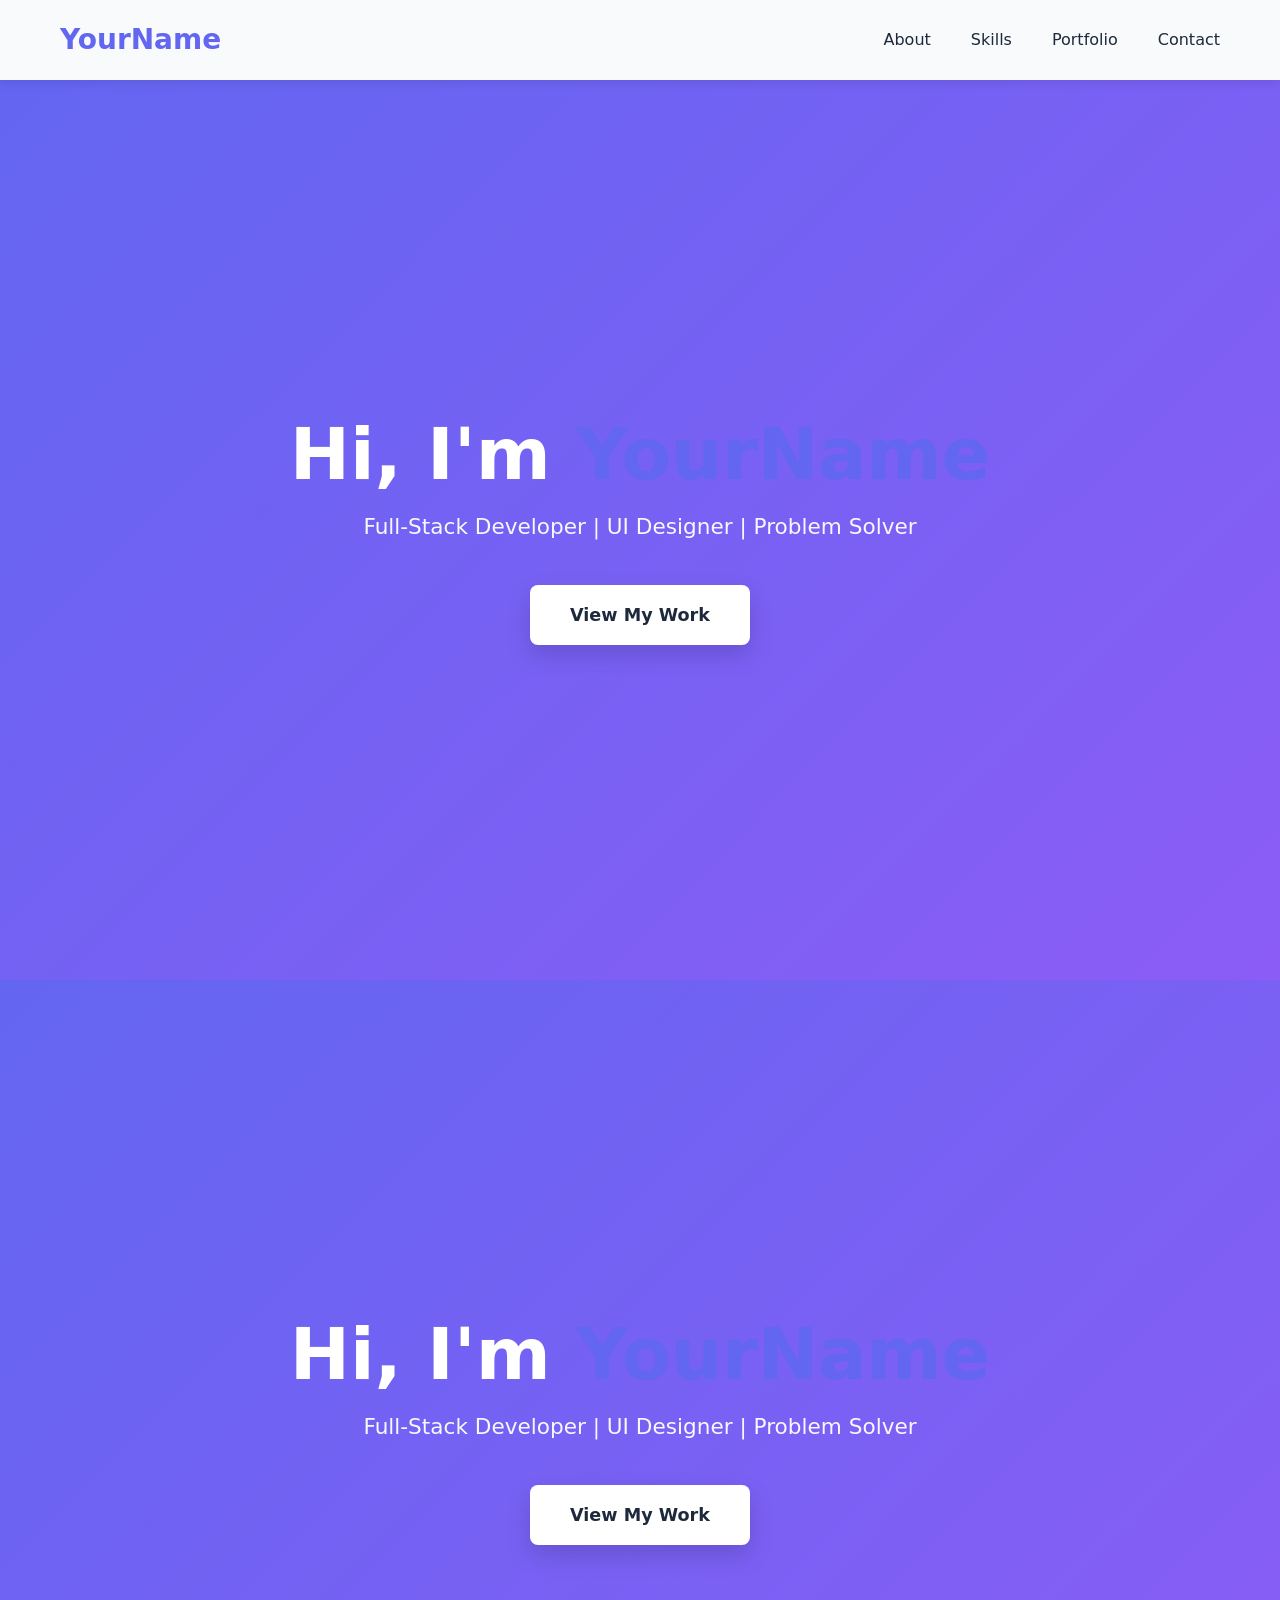
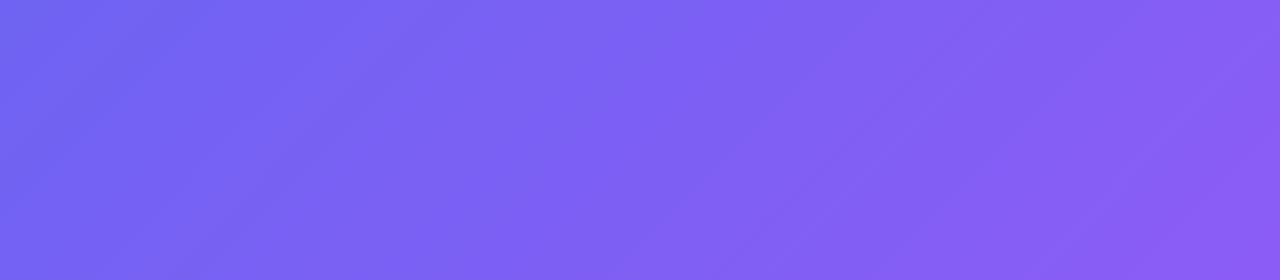
==== projects/portfolio_site/index.html @ c7422e3d "[SETUP] Initialize project structure" ====
<!DOCTYPE html>
<html lang="vi">
<head>
    <meta charset="UTF-8">
    <meta name="PHAN VAN MANH" content="width=device-width, initial-scale=1.0">
    <title>PHAN VAN MANH | Portfolio</title>
    
    
    <link rel="stylesheet" href="css/variables.css">
    <link rel="stylesheet" href="css/base.css">
    <link rel="stylesheet" href="css/header.css">
    <link rel="stylesheet" href="css/hero.css">
</head>
<body>
    
    <body>
    <!-- HEADER -->
    <header class="header">
        <div class="container header__inner">
            <div class="logo">YourName</div>
            
            <input type="checkbox" id="nav-toggle" class="nav-toggle">
            <label for="nav-toggle" class="hamburger">
                <span></span>
                <span></span>
                <span></span>
            </label>
            
            <nav class="nav-menu">
                <a href="#about">About</a>
                <a href="#skills">Skills</a>
                <a href="#portfolio">Portfolio</a>
                <a href="#contact">Contact</a>
            </nav>
        </div>
    </header>

    <!-- HERO -->
    <section class="hero">
        <div class="container hero__content">
            <h1>Hi, I'm <span class="highlight">YourName</span></h1>
            <p class="hero__subtitle">Full-Stack Developer | UI Designer | Problem Solver</p>
            <a href="#portfolio" class="cta-button">View My Work</a>
        </div>
    </section>
</body>

    <!-- HERO -->
    <section class="hero">
        <div class="hero__content">
            <h1>Hi, I'm <span class="highlight">YourName</span></h1>
            <p class="hero__subtitle">Full-Stack Developer | UI Designer | Problem Solver</p>
            <a href="#portfolio" class="cta-button">View My Work</a>
        </div>
    </section>

</body>
</html>
---- projects/portfolio_site/css/variables.css ----
:root {
    --color-primary: #6366f1;
    --color-secondary: #8b5cf6;
    --color-dark: #1e293b;
    --color-light: #f8fafc;
    --color-text: #334155;
    
    --radius: 8px;
    --transition: all 0.3s cubic-bezier(0.4, 0, 0.2, 1);
}
---- projects/portfolio_site/css/base.css ----
*,
*::before,
*::after {
    margin: 0;
    padding: 0;
    box-sizing: border-box;
}

body {
    font-family: 'Segoe UI', system-ui, sans-serif;
    line-height: 1.6;
    color: var(--color-text);
}

.container {
    width: 100%;
    max-width: 1200px;
    margin: 0 auto;
    padding: 0 20px;
}

.highlight {
    color: var(--color-primary);
}
---- projects/portfolio_site/css/header.css ----
.header {
    position: sticky;
    top: 0;
    z-index: 1000;
    background: var(--color-light);
    box-shadow: 0 2px 10px rgba(0, 0, 0, 0.1);
}

.header__inner {
    display: flex;
    align-items: center;
    justify-content: space-between;
    height: 80px;
}

.logo {
    font-size: 1.75rem;
    font-weight: 700;
    color: var(--color-primary);
}

.nav-menu {
    display: flex;
    gap: 2.5rem;
}

.nav-menu a {
    text-decoration: none;
    color: var(--color-dark);
    font-weight: 500;
    position: relative;
    transition: var(--transition);
}

.nav-menu a::after {
    content: '';
    position: absolute;
    bottom: -6px;
    left: 0;
    width: 0;
    height: 2px;
    background: var(--color-primary);
    transition: var(--transition);
}

.nav-menu a:hover::after {
    width: 100%;
}

/* Hamburger */
.hamburger {
    display: none;
    flex-direction: column;
    gap: 5px;
    cursor: pointer;
}

.hamburger span {
    width: 28px;
    height: 3px;
    background: var(--color-dark);
    transition: 0.3s;
}

.nav-toggle {
    display: none;
}
/* ==================== MOBILE MENU ==================== */
@media (max-width: 768px) {
    .hamburger {
        display: flex;
    }

    .nav-menu {
        position: fixed;
        top: 80px;
        left: -100%;
        width: 100%;
        height: calc(100vh - 80px);
        background: var(--color-light);
        flex-direction: column;
        align-items: center;
        justify-content: center;
        gap: 3rem;
        font-size: 1.4rem;
        transition: 0.4s ease;
        box-shadow: 0 10px 20px rgba(0,0,0,0.1);
    }

    #nav-toggle:checked ~ .nav-menu {
        left: 0;
    }

    #nav-toggle:checked + .hamburger span:nth-child(1) {
        transform: rotate(45deg) translate(5px, 6px);
    }
    #nav-toggle:checked + .hamburger span:nth-child(2) {
        opacity: 0;
    }
    #nav-toggle:checked + .hamburger span:nth-child(3) {
        transform: rotate(-45deg) translate(6px, -6px);
    }
}
---- projects/portfolio_site/css/hero.css ----
.hero {
    min-height: 100vh;
    background: linear-gradient(135deg, var(--color-primary), var(--color-secondary));
    color: white;
    display: flex;
    align-items: center;
    text-align: center;
}

.hero__content {
    max-width: 800px;
    margin: 0 auto;
}

.hero h1 {
    font-size: clamp(2.8rem, 8vw, 4.5rem);
    line-height: 1.1;
    margin-bottom: 1rem;
}

.hero__subtitle {
    font-size: 1.35rem;
    margin-bottom: 2.5rem;
    opacity: 0.95;
}

.cta-button {
    display: inline-block;
    padding: 16px 40px;
    background: white;
    color: var(--color-dark);
    font-size: 1.1rem;
    font-weight: 600;
    border-radius: 8px;
    text-decoration: none;
    box-shadow: 0 10px 25px rgba(0, 0, 0, 0.15);
    transition: all 0.3s ease;
}

.cta-button:hover {
    transform: translateY(-5px) scale(1.05);
    box-shadow: 0 15px 30px rgba(0, 0, 0, 0.2);
}
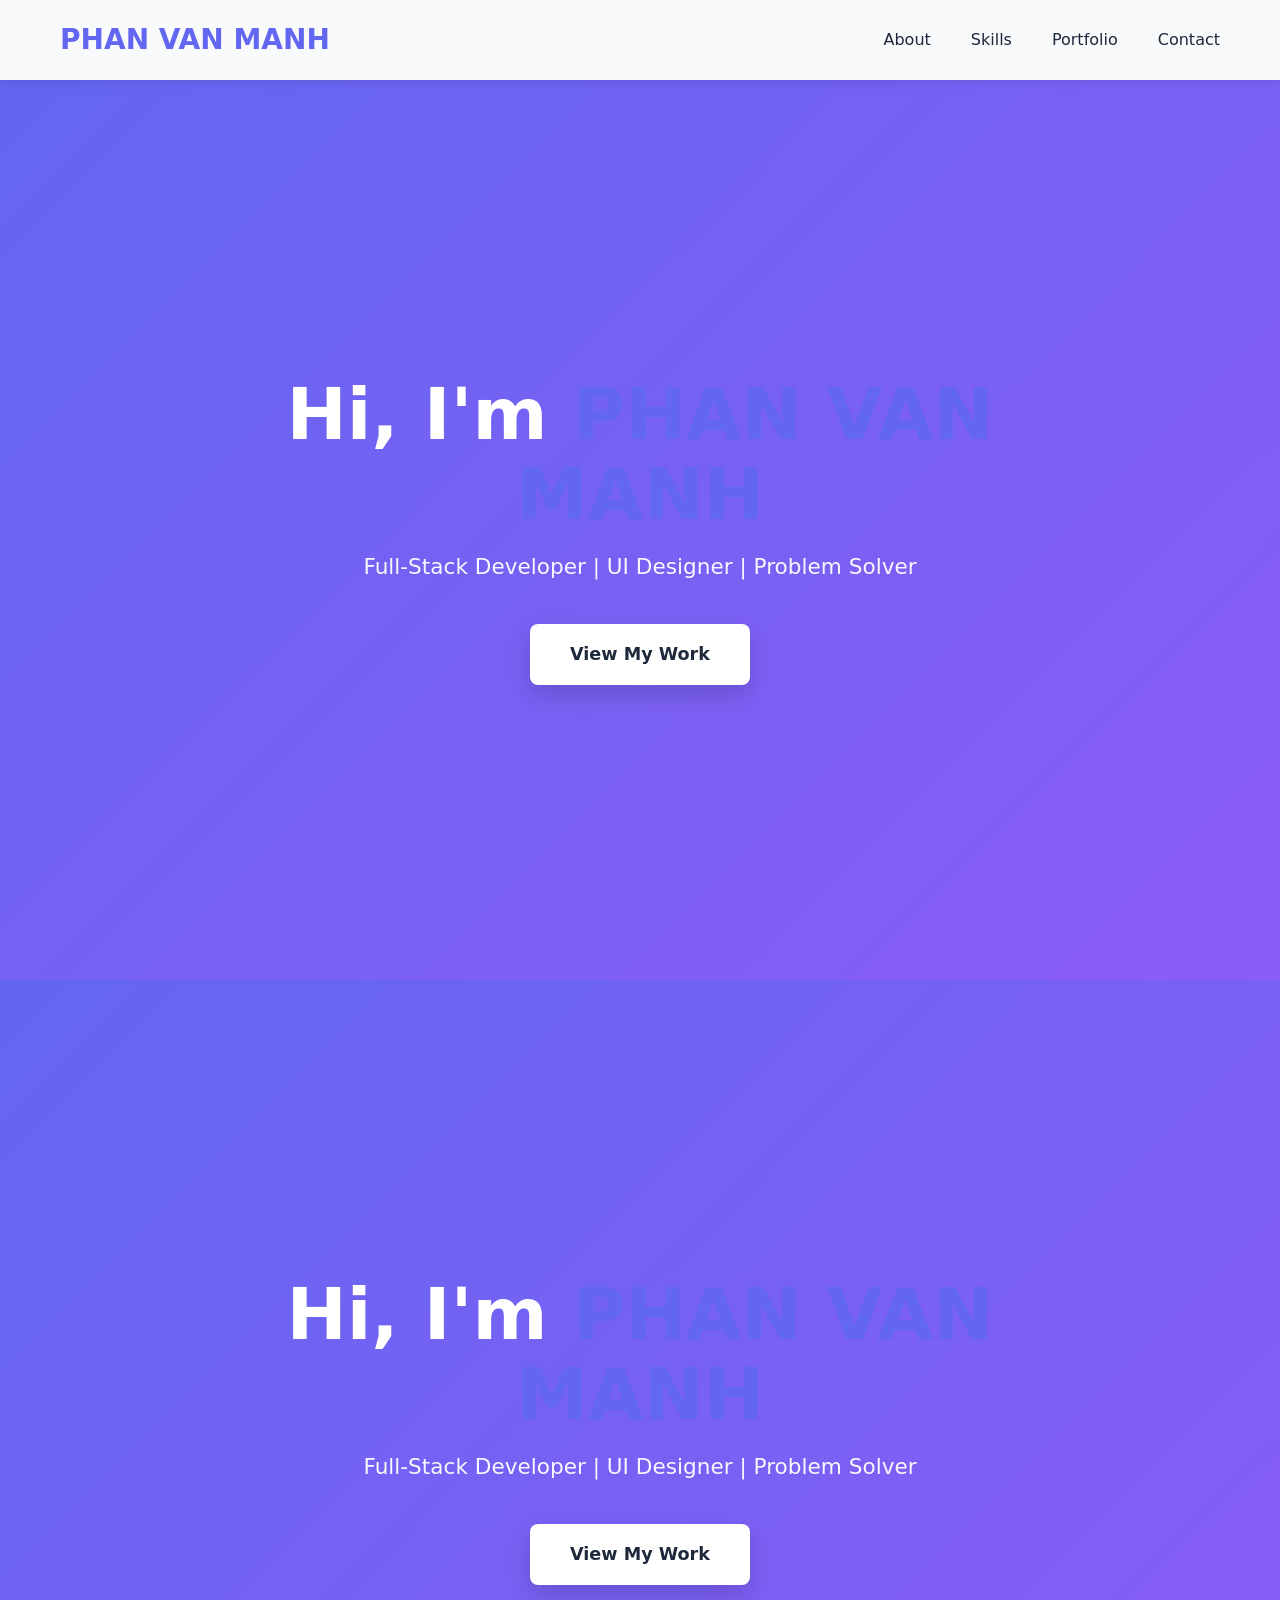
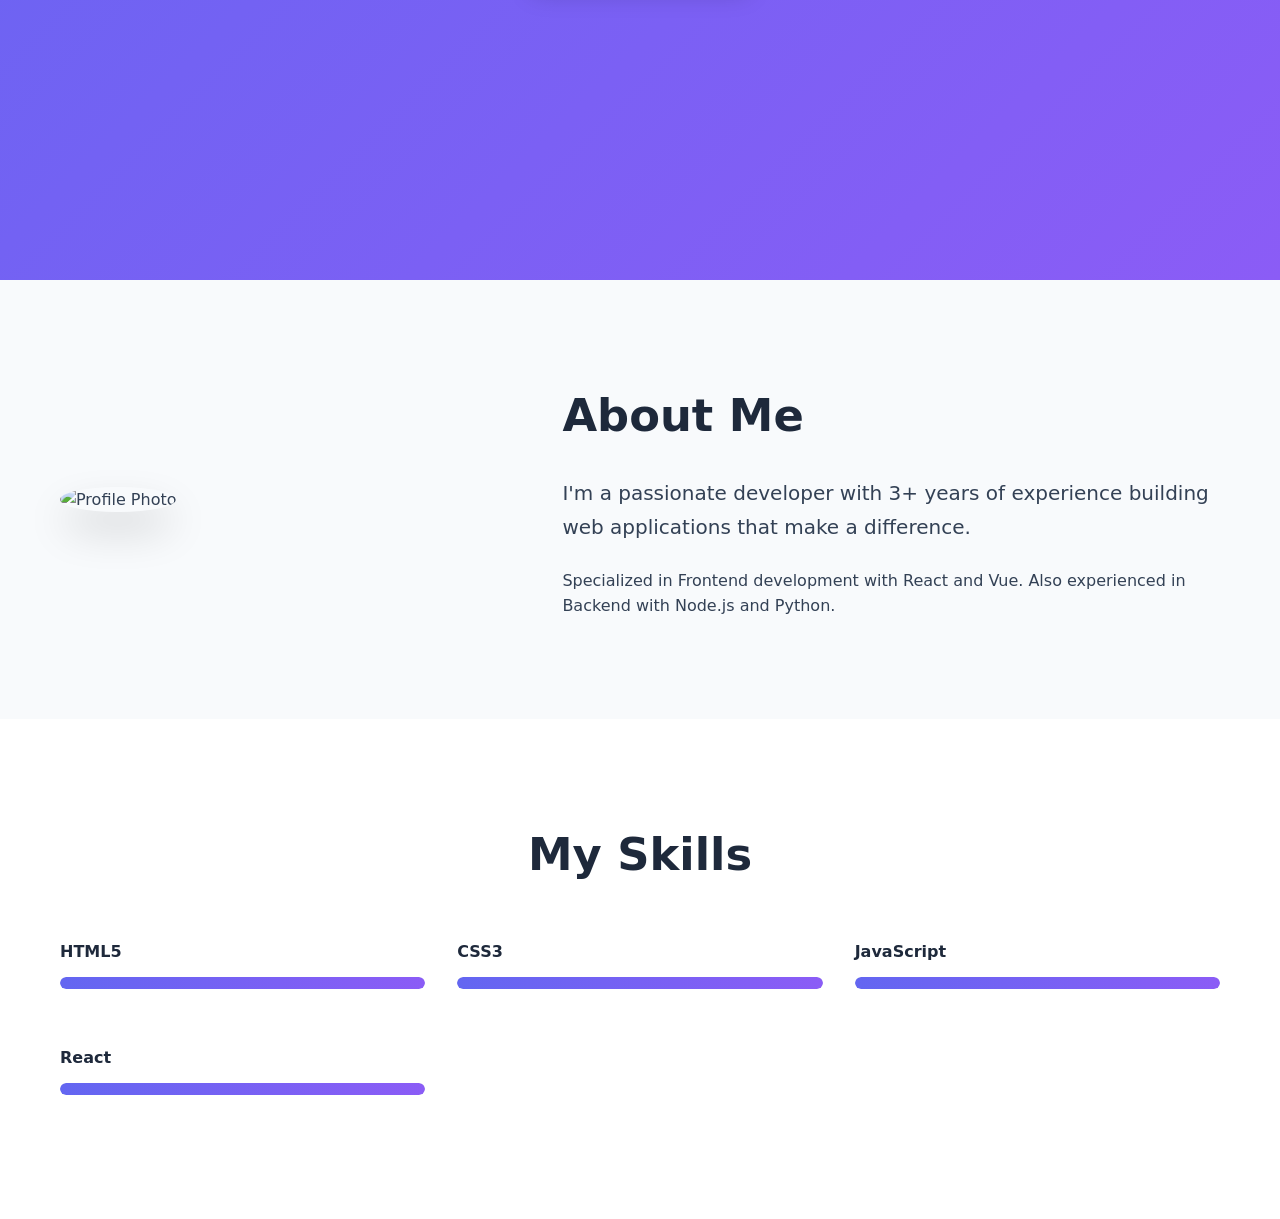
==== commit 81f9cff5: "[STYLE] Create about section layout" ====
--- a/projects/portfolio_site/index.html
+++ b/projects/portfolio_site/index.html
@@ -10,6 +10,8 @@
     <link rel="stylesheet" href="css/base.css">
     <link rel="stylesheet" href="css/header.css">
     <link rel="stylesheet" href="css/hero.css">
+    <link rel="stylesheet" href="css/about.css">
+    <link rel="stylesheet" href="css/skills.css">
 </head>
 <body>
     
@@ -17,7 +19,7 @@
     <!-- HEADER -->
     <header class="header">
         <div class="container header__inner">
-            <div class="logo">YourName</div>
+            <div class="logo">PHAN VAN MANH</div>
             
             <input type="checkbox" id="nav-toggle" class="nav-toggle">
             <label for="nav-toggle" class="hamburger">
@@ -38,7 +40,7 @@
     <!-- HERO -->
     <section class="hero">
         <div class="container hero__content">
-            <h1>Hi, I'm <span class="highlight">YourName</span></h1>
+            <h1>Hi, I'm <span class="highlight">PHAN VAN MANH</span></h1>
             <p class="hero__subtitle">Full-Stack Developer | UI Designer | Problem Solver</p>
             <a href="#portfolio" class="cta-button">View My Work</a>
         </div>
@@ -48,11 +50,50 @@
     <!-- HERO -->
     <section class="hero">
         <div class="hero__content">
-            <h1>Hi, I'm <span class="highlight">YourName</span></h1>
+            <h1>Hi, I'm <span class="highlight">PHAN VAN MANH</span></h1>
             <p class="hero__subtitle">Full-Stack Developer | UI Designer | Problem Solver</p>
             <a href="#portfolio" class="cta-button">View My Work</a>
         </div>
     </section>
+    <!-- ABOUT SECTION -->
+    <section id="about" class="about-section">
+        <div class="container">
+            <div class="about-grid">
+                <div class="about-image">
+                    <img src="https://via.placeholder.com/400x400/6366f1/ffffff?text=Your+Photo" alt="Profile Photo">
+                </div>
+                <div class="about-content">
+                    <h2>About Me</h2>
+                    <p class="lead">I'm a passionate developer with 3+ years of experience building web applications that make a difference.</p>
+                    <p>Specialized in Frontend development with React and Vue. Also experienced in Backend with Node.js and Python.</p>
+                </div>
+            </div>
+        </div>
+    </section>
 
+    <!-- SKILLS SECTION -->
+    <section id="skills" class="skills-section">
+        <div class="container">
+            <h2>My Skills</h2>
+            <div class="skills-grid">
+                <div class="skill-item">
+                    <span class="skill-name">HTML5</span>
+                    <div class="skill-bar"><div class="skill-progress" style="width: 95%"></div></div>
+                </div>
+                <div class="skill-item">
+                    <span class="skill-name">CSS3</span>
+                    <div class="skill-bar"><div class="skill-progress" style="width: 90%"></div></div>
+                </div>
+                <div class="skill-item">
+                    <span class="skill-name">JavaScript</span>
+                    <div class="skill-bar"><div class="skill-progress" style="width: 85%"></div></div>
+                </div>
+                <div class="skill-item">
+                    <span class="skill-name">React</span>
+                    <div class="skill-bar"><div class="skill-progress" style="width: 80%"></div></div>
+                </div>
+            </div>
+        </div>
+    </section>
 </body>
 </html>
--- a/projects/portfolio_site/css/about.css
+++ b/projects/portfolio_site/css/about.css
@@ -0,0 +1,46 @@
+/* ==================== ABOUT SECTION ==================== */
+.about-section {
+    padding: 100px 0;
+    background: var(--color-light);
+}
+
+.about-grid {
+    display: grid;
+    grid-template-columns: 1fr 1.5fr;
+    gap: 4rem;
+    align-items: center;
+}
+
+.about-image img {
+    width: 100%;
+    max-width: 320px;
+    border-radius: 50%;
+    box-shadow: 0 20px 40px rgba(0, 0, 0, 0.15);
+}
+
+.about-content h2 {
+    font-size: 2.8rem;
+    margin-bottom: 1.5rem;
+    color: var(--color-dark);
+}
+
+.lead {
+    font-size: 1.25rem;
+    font-weight: 300;
+    margin-bottom: 1.5rem;
+    line-height: 1.7;
+}
+
+/* ==================== RESPONSIVE ==================== */
+@media (max-width: 768px) {
+    .about-grid {
+        grid-template-columns: 1fr;
+        gap: 2.5rem;
+        text-align: center;
+    }
+    
+    .about-image img {
+        max-width: 220px;
+        margin: 0 auto;
+    }
+}
--- a/projects/portfolio_site/css/skills.css
+++ b/projects/portfolio_site/css/skills.css
@@ -0,0 +1,54 @@
+/* ==================== SKILLS SECTION ==================== */
+.skills-section {
+    padding: 100px 0;
+    background: white;
+}
+
+.skills-section h2 {
+    text-align: center;
+    font-size: 2.8rem;
+    margin-bottom: 3rem;
+    color: var(--color-dark);
+}
+
+.skills-grid {
+    display: grid;
+    grid-template-columns: repeat(auto-fit, minmax(280px, 1fr));
+    gap: 2rem;
+}
+
+.skill-item {
+    margin-bottom: 1.5rem;
+}
+
+.skill-name {
+    display: block;
+    margin-bottom: 0.8rem;
+    font-weight: 600;
+    color: var(--color-dark);
+}
+
+.skill-bar {
+    height: 12px;
+    background: #e2e8f0;
+    border-radius: 50px;
+    overflow: hidden;
+}
+
+.skill-progress {
+    height: 100%;
+    background: linear-gradient(90deg, var(--color-primary), var(--color-secondary));
+    border-radius: 50px;
+    transition: width 1.5s ease-in-out;
+    width: 0; /* Bắt đầu từ 0 để animate */
+}
+
+/* Animation khi load */
+.skill-progress[style*="95%"] { animation: progress 1.5s ease-in-out forwards; }
+.skill-progress[style*="90%"]  { animation: progress 1.5s ease-in-out 0.2s forwards; }
+.skill-progress[style*="85%"]  { animation: progress 1.5s ease-in-out 0.4s forwards; }
+.skill-progress[style*="80%"]  { animation: progress 1.5s ease-in-out 0.6s forwards; }
+
+@keyframes progress {
+    to { width: var(--width, 100%); }
+}
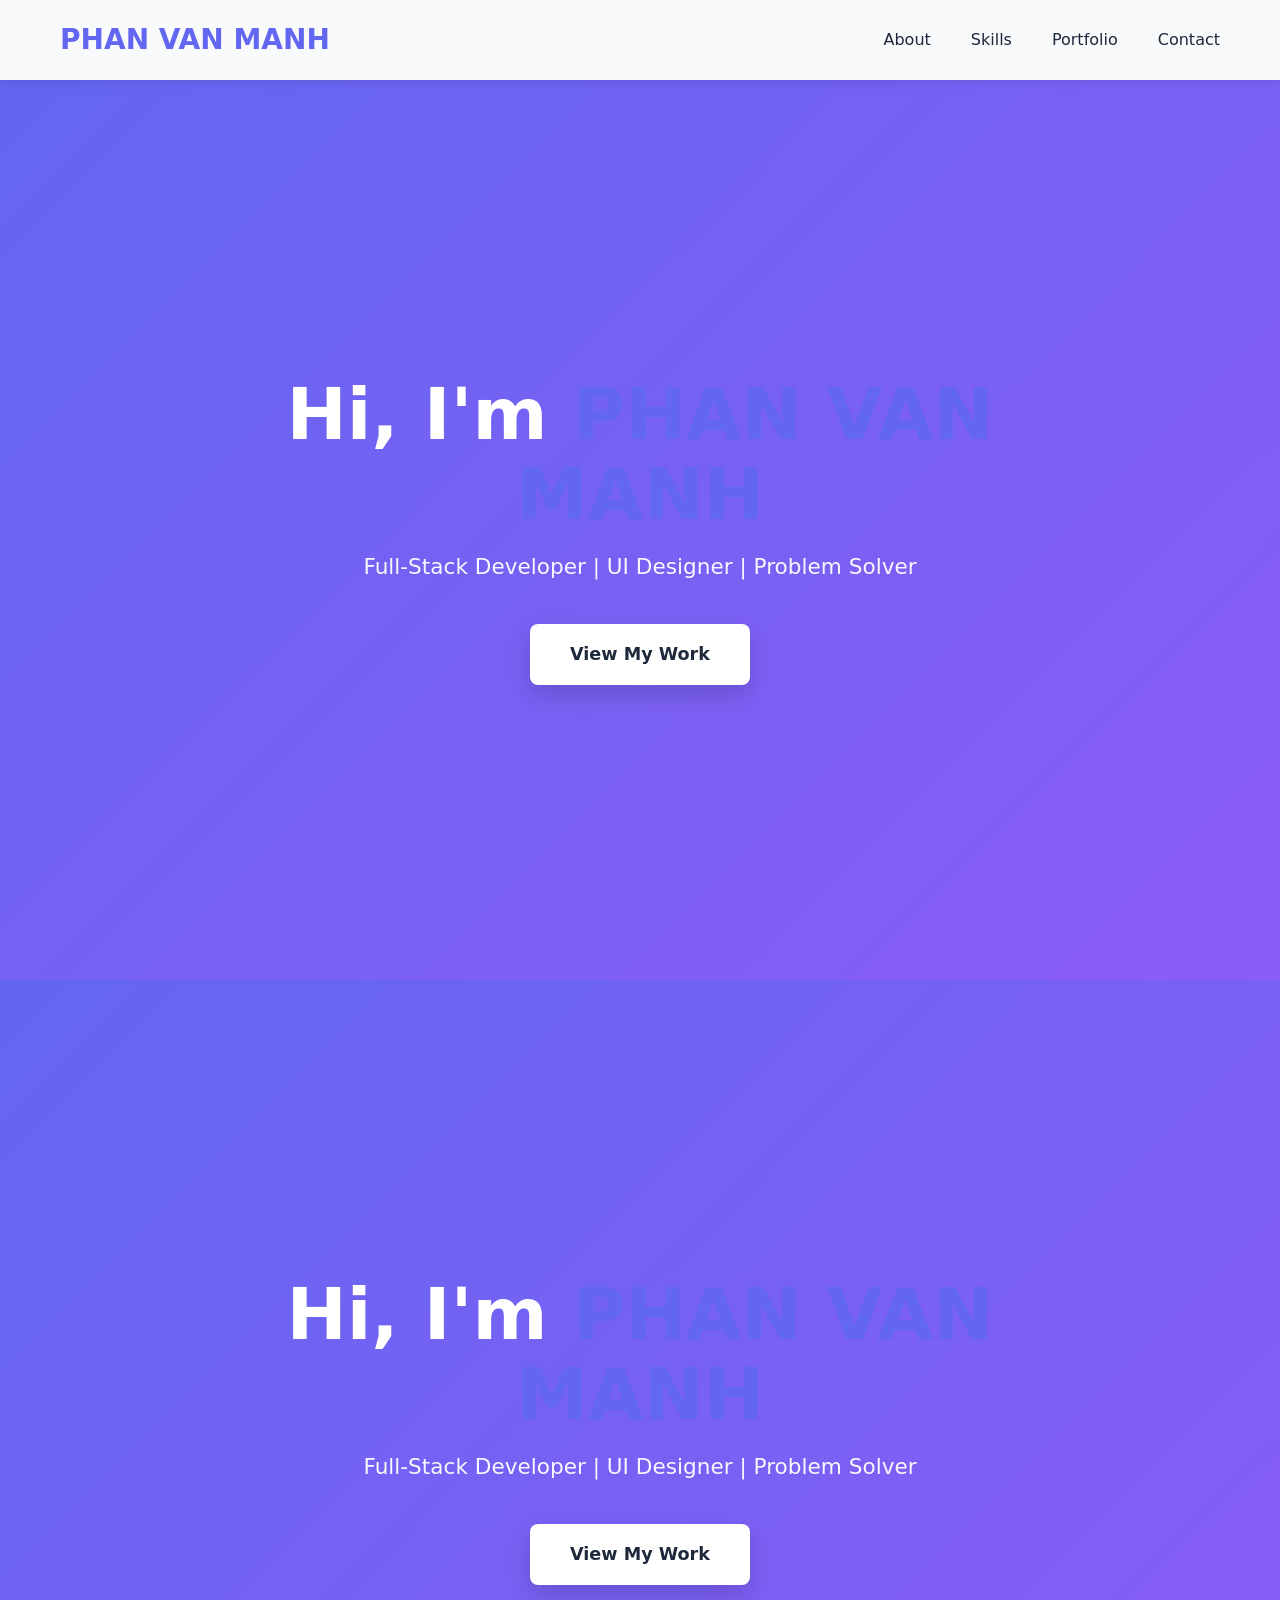
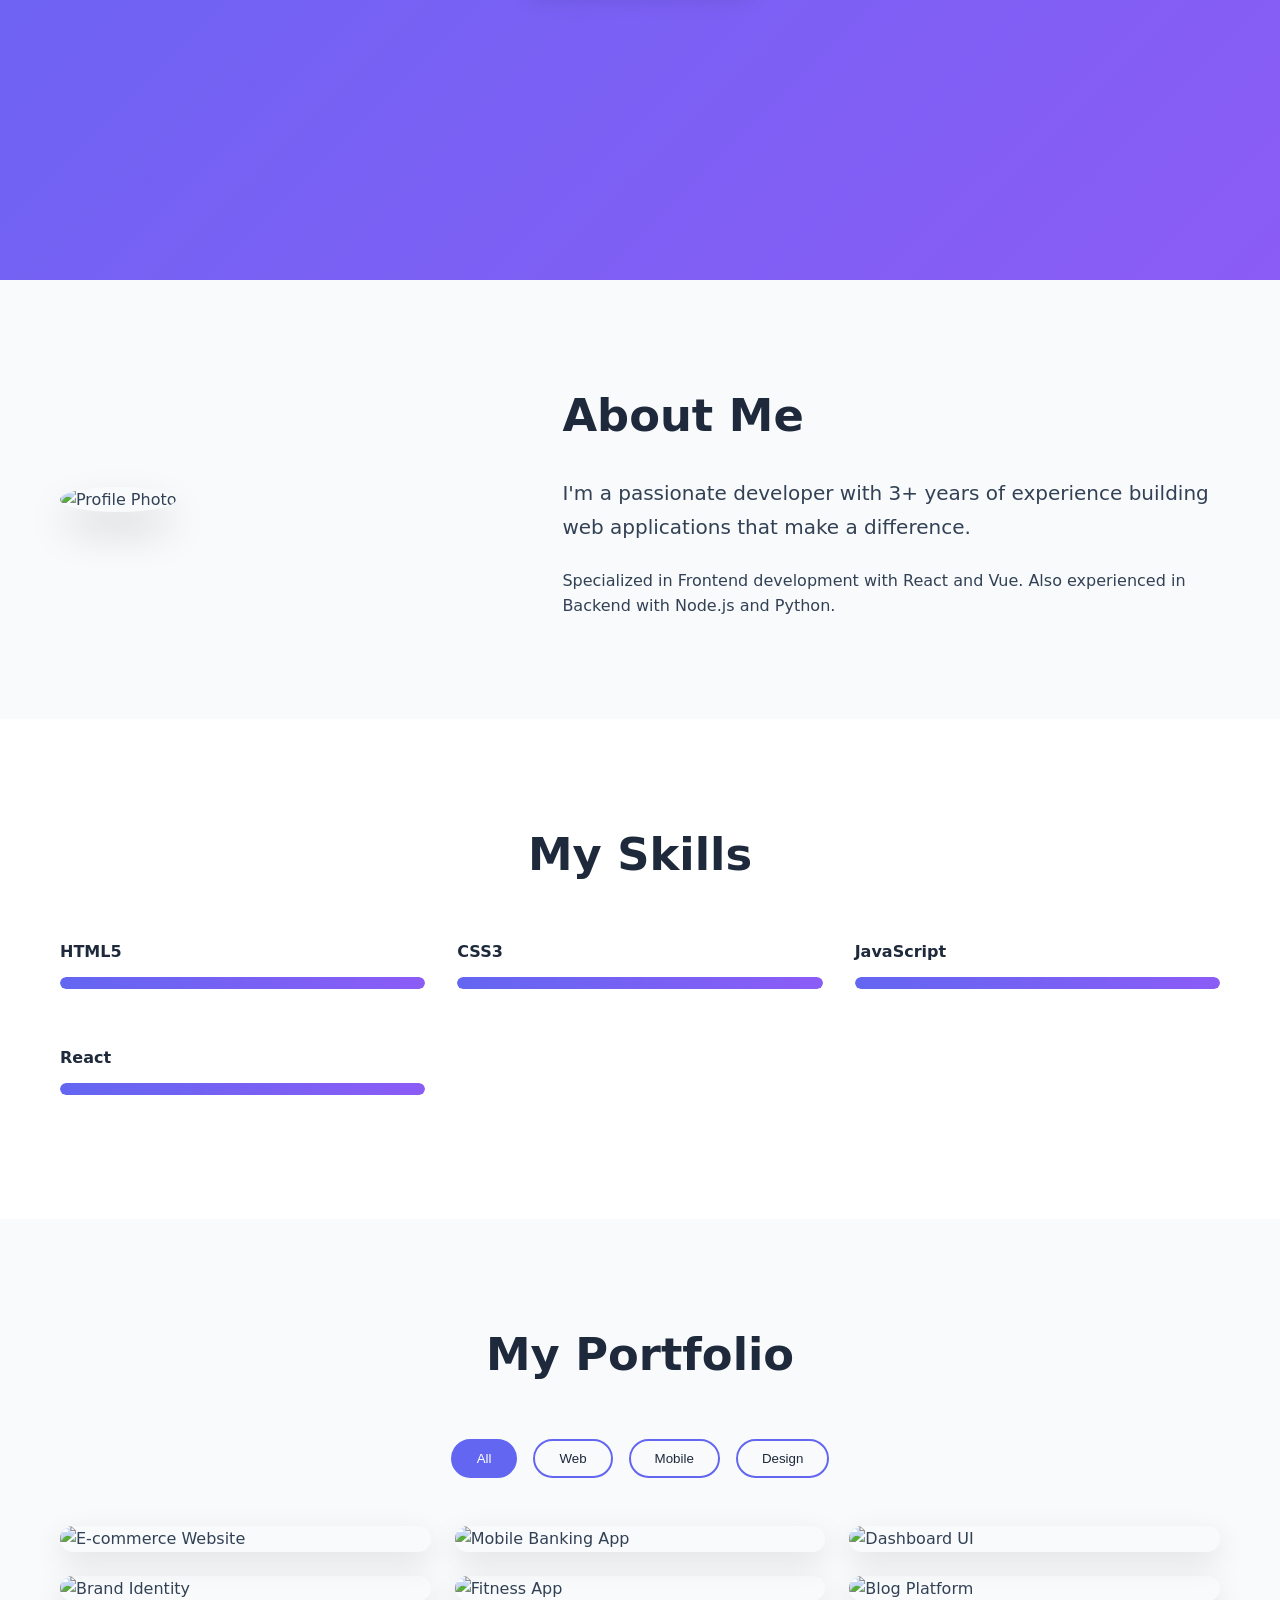
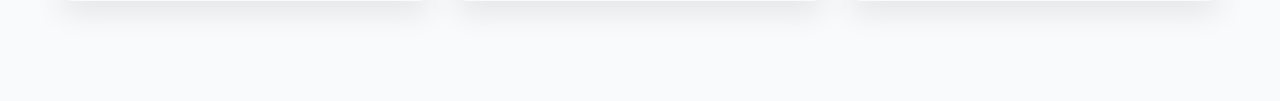
==== commit 6b8d3df4: "[FEATURE] Build portfolio grid layout" ====
--- a/projects/portfolio_site/index.html
+++ b/projects/portfolio_site/index.html
@@ -12,6 +12,7 @@
     <link rel="stylesheet" href="css/hero.css">
     <link rel="stylesheet" href="css/about.css">
     <link rel="stylesheet" href="css/skills.css">
+    <link rel="stylesheet" href="css/portfolio.css">
 </head>
 <body>
     
@@ -95,5 +96,71 @@
             </div>
         </div>
     </section>
+        <!-- PORTFOLIO SECTION -->
+    <section id="portfolio" class="portfolio-section">
+        <div class="container">
+            <h2>My Portfolio</h2>
+            
+            <!-- Filter buttons -->
+            <div class="portfolio-filters">
+                <button class="filter-btn active">All</button>
+                <button class="filter-btn">Web</button>
+                <button class="filter-btn">Mobile</button>
+                <button class="filter-btn">Design</button>
+            </div>
+
+            <!-- Portfolio Grid -->
+            <div class="portfolio-grid">
+                <a href="#lightbox-1" class="portfolio-item" data-category="web">
+                    <img src="https://via.placeholder.com/600x400/6366f1/ffffff?text=Project+1" alt="E-commerce Website">
+                    <div class="portfolio-overlay">
+                        <h3>E-Commerce Website</h3>
+                        <p>React + Node.js</p>
+                    </div>
+                </a>
+
+                <a href="#lightbox-2" class="portfolio-item" data-category="mobile">
+                    <img src="https://via.placeholder.com/600x400/10b981/ffffff?text=Project+2" alt="Mobile Banking App">
+                    <div class="portfolio-overlay">
+                        <h3>Mobile Banking App</h3>
+                        <p>Flutter + Firebase</p>
+                    </div>
+                </a>
+
+                <a href="#lightbox-3" class="portfolio-item" data-category="web">
+                    <img src="https://via.placeholder.com/600x400/8b5cf6/ffffff?text=Project+3" alt="Dashboard UI">
+                    <div class="portfolio-overlay">
+                        <h3>Admin Dashboard</h3>
+                        <p>Vue.js + Tailwind</p>
+                    </div>
+                </a>
+
+                <!-- Thêm 3 project nữa (tổng 6) -->
+                <a href="#lightbox-4" class="portfolio-item" data-category="design">
+                    <img src="https://via.placeholder.com/600x400/f97316/ffffff?text=Project+4" alt="Brand Identity">
+                    <div class="portfolio-overlay">
+                        <h3>Brand Identity</h3>
+                        <p>UI/UX Design</p>
+                    </div>
+                </a>
+
+                <a href="#lightbox-5" class="portfolio-item" data-category="mobile">
+                    <img src="https://via.placeholder.com/600x400/ef4444/ffffff?text=Project+5" alt="Fitness App">
+                    <div class="portfolio-overlay">
+                        <h3>Fitness Tracker</h3>
+                        <p>React Native</p>
+                    </div>
+                </a>
+
+                <a href="#lightbox-6" class="portfolio-item" data-category="web">
+                    <img src="https://via.placeholder.com/600x400/6366f1/ffffff?text=Project+6" alt="Blog Platform">
+                    <div class="portfolio-overlay">
+                        <h3>Blog Platform</h3>
+                        <p>Next.js + Supabase</p>
+                    </div>
+                </a>
+            </div>
+        </div>
+    </section>
 </body>
 </html>
--- a/projects/portfolio_site/css/portfolio.css
+++ b/projects/portfolio_site/css/portfolio.css
@@ -0,0 +1,136 @@
+/* ==================== PORTFOLIO SECTION ==================== */
+.portfolio-section {
+    padding: 100px 0;
+    background: var(--color-light);
+}
+
+.portfolio-section h2 {
+    text-align: center;
+    font-size: 2.8rem;
+    margin-bottom: 3rem;
+    color: var(--color-dark);
+}
+
+/* Filter Buttons */
+.portfolio-filters {
+    display: flex;
+    justify-content: center;
+    gap: 1rem;
+    margin-bottom: 3rem;
+    flex-wrap: wrap;
+}
+
+.filter-btn {
+    background: transparent;
+    border: 2px solid var(--color-primary);
+    color: var(--color-dark);
+    padding: 10px 24px;
+    border-radius: 50px;
+    cursor: pointer;
+    font-weight: 500;
+    transition: var(--transition);
+}
+
+.filter-btn:hover,
+.filter-btn.active {
+    background: var(--color-primary);
+    color: white;
+}
+
+/* Portfolio Grid */
+.portfolio-grid {
+    display: grid;
+    grid-template-columns: repeat(auto-fill, minmax(320px, 1fr));
+    gap: 1.5rem;
+}
+
+.portfolio-item {
+    position: relative;
+    border-radius: 16px;
+    overflow: hidden;
+    box-shadow: 0 10px 30px rgba(0, 0, 0, 0.1);
+    transition: var(--transition);
+    display: block;
+    text-decoration: none;
+    color: inherit;
+}
+
+.portfolio-item:hover {
+    transform: translateY(-10px);
+    box-shadow: 0 20px 40px rgba(0, 0, 0, 0.15);
+}
+
+.portfolio-item img {
+    width: 100%;
+    height: 240px;
+    object-fit: cover;
+    transition: transform 0.4s ease;
+}
+
+.portfolio-item:hover img {
+    transform: scale(1.08);
+}
+
+.portfolio-overlay {
+    position: absolute;
+    inset: 0;
+    background: linear-gradient(to top, rgba(0,0,0,0.85), transparent 40%);
+    display: flex;
+    flex-direction: column;
+    justify-content: flex-end;
+    padding: 1.5rem;
+    color: white;
+    opacity: 0;
+    transition: opacity 0.3s ease;
+}
+
+.portfolio-item:hover .portfolio-overlay {
+    opacity: 1;
+}
+
+.portfolio-overlay h3 {
+    font-size: 1.4rem;
+    margin-bottom: 0.3rem;
+}
+
+.portfolio-overlay p {
+    font-size: 0.95rem;
+    opacity: 0.9;
+}
+/* ==================== LIGHTBOX ==================== */
+.lightbox {
+    position: fixed;
+    inset: 0;
+    background: rgba(0, 0, 0, 0.95);
+    display: none;
+    justify-content: center;
+    align-items: center;
+    z-index: 2000;
+    padding: 20px;
+}
+
+.lightbox:target {
+    display: flex;
+}
+
+.lightbox img {
+    max-width: 90%;
+    max-height: 90vh;
+    border-radius: 12px;
+    box-shadow: 0 20px 50px rgba(0, 0, 0, 0.5);
+}
+
+.lightbox-close {
+    position: absolute;
+    top: 30px;
+    right: 30px;
+    font-size: 3rem;
+    color: white;
+    text-decoration: none;
+    font-weight: bold;
+    transition: 0.3s;
+}
+
+.lightbox-close:hover {
+    transform: scale(1.2);
+}
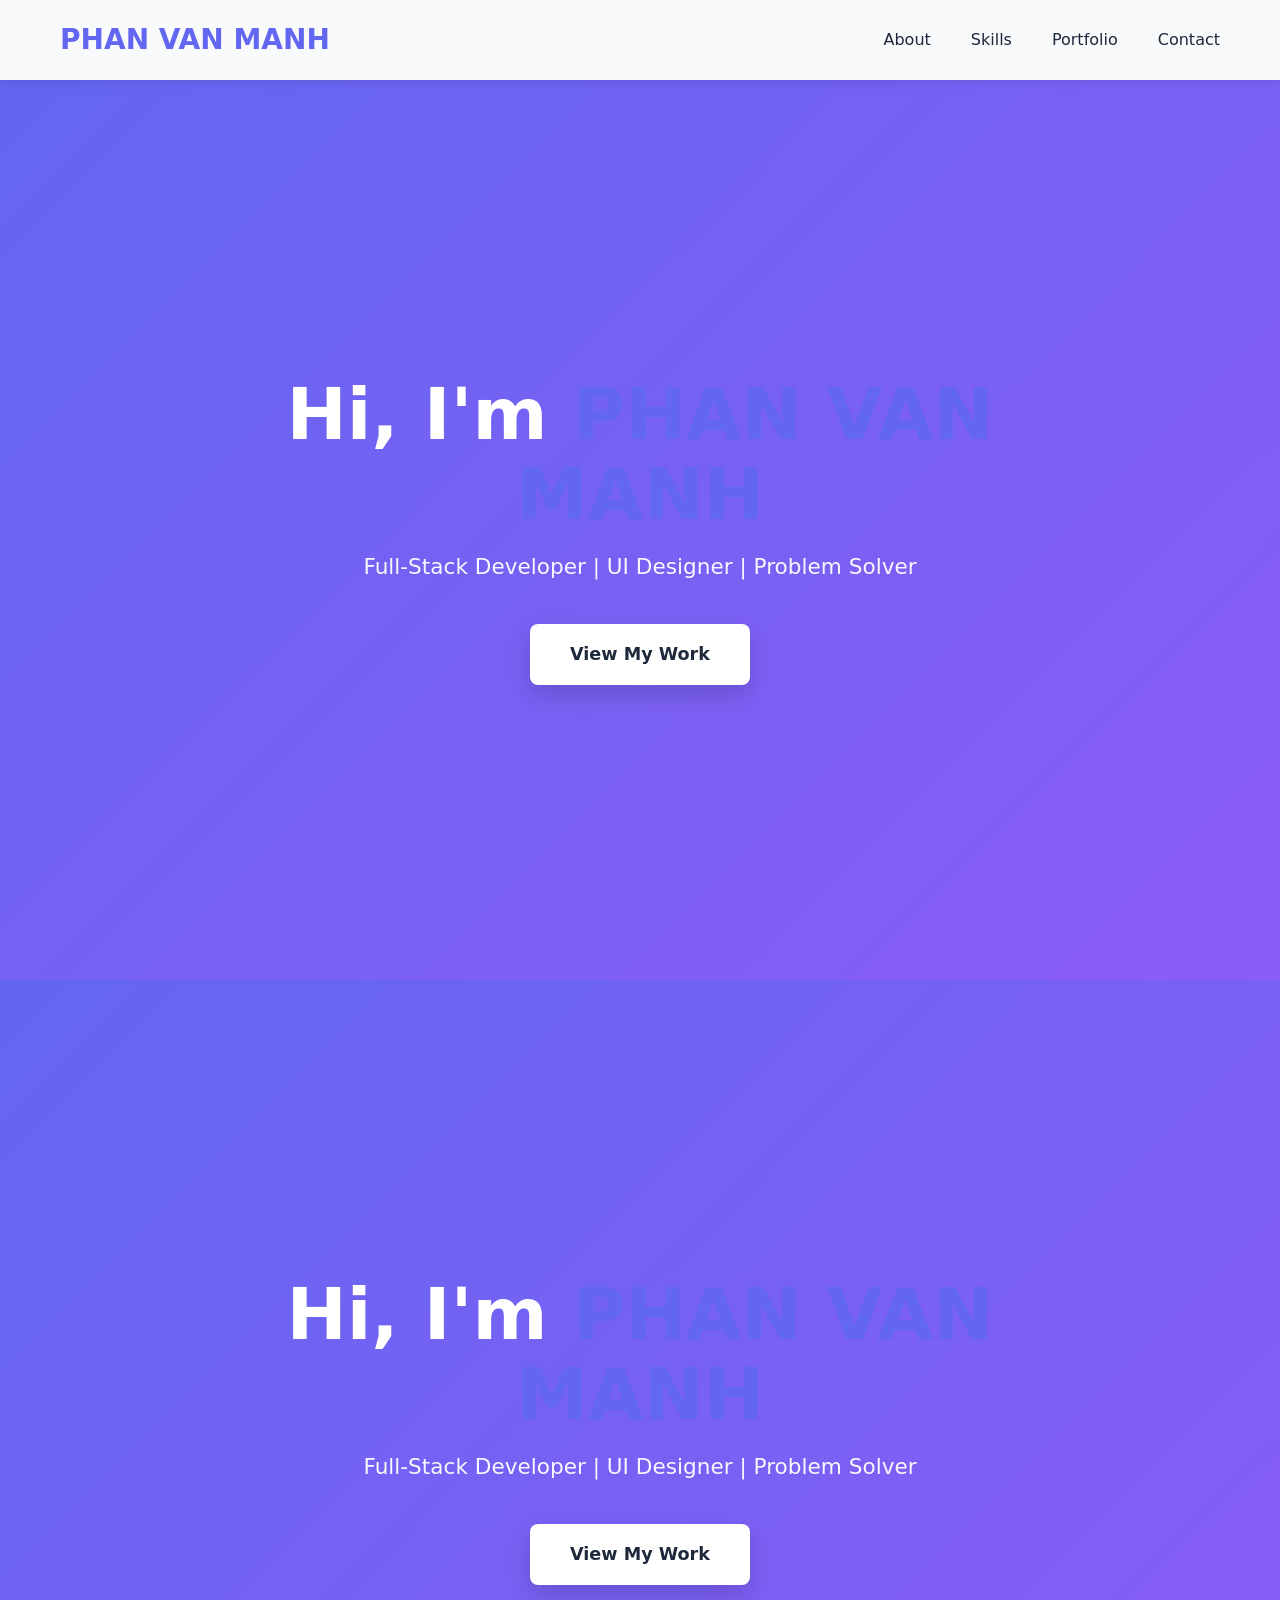
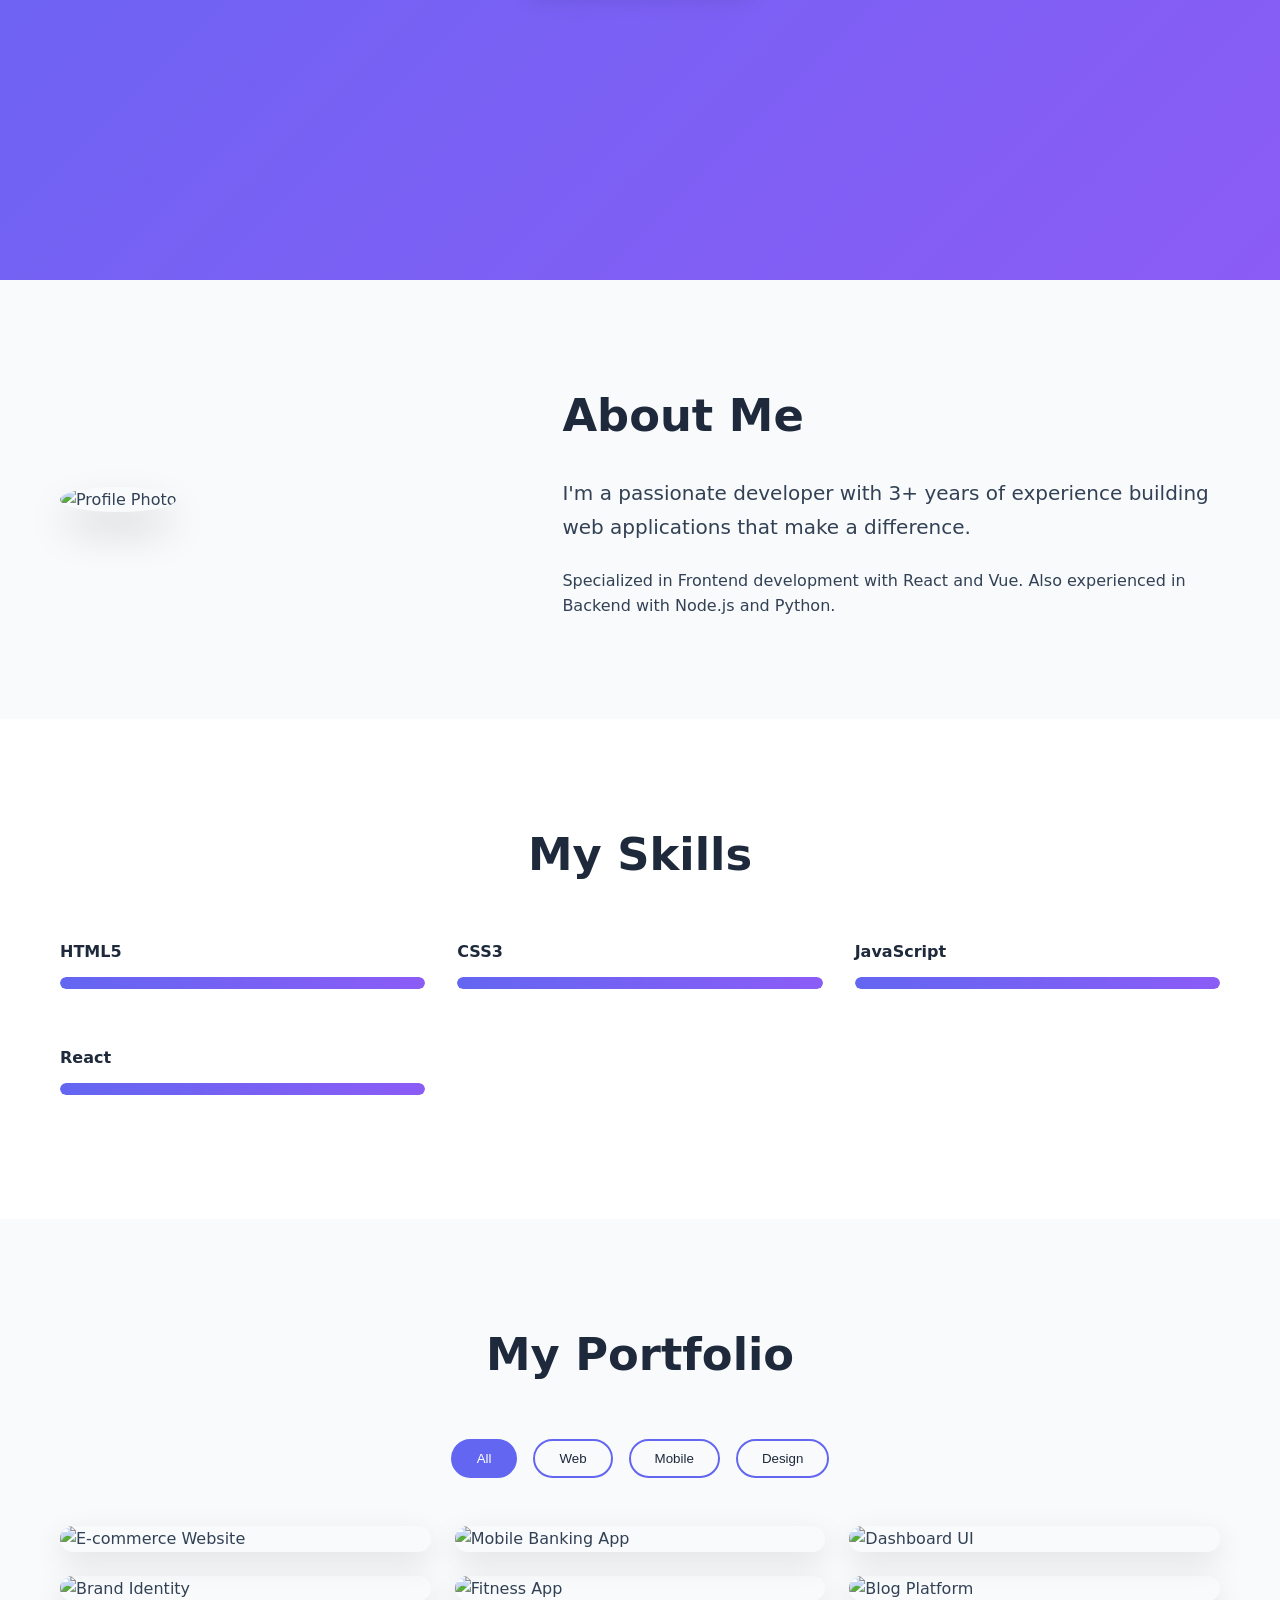
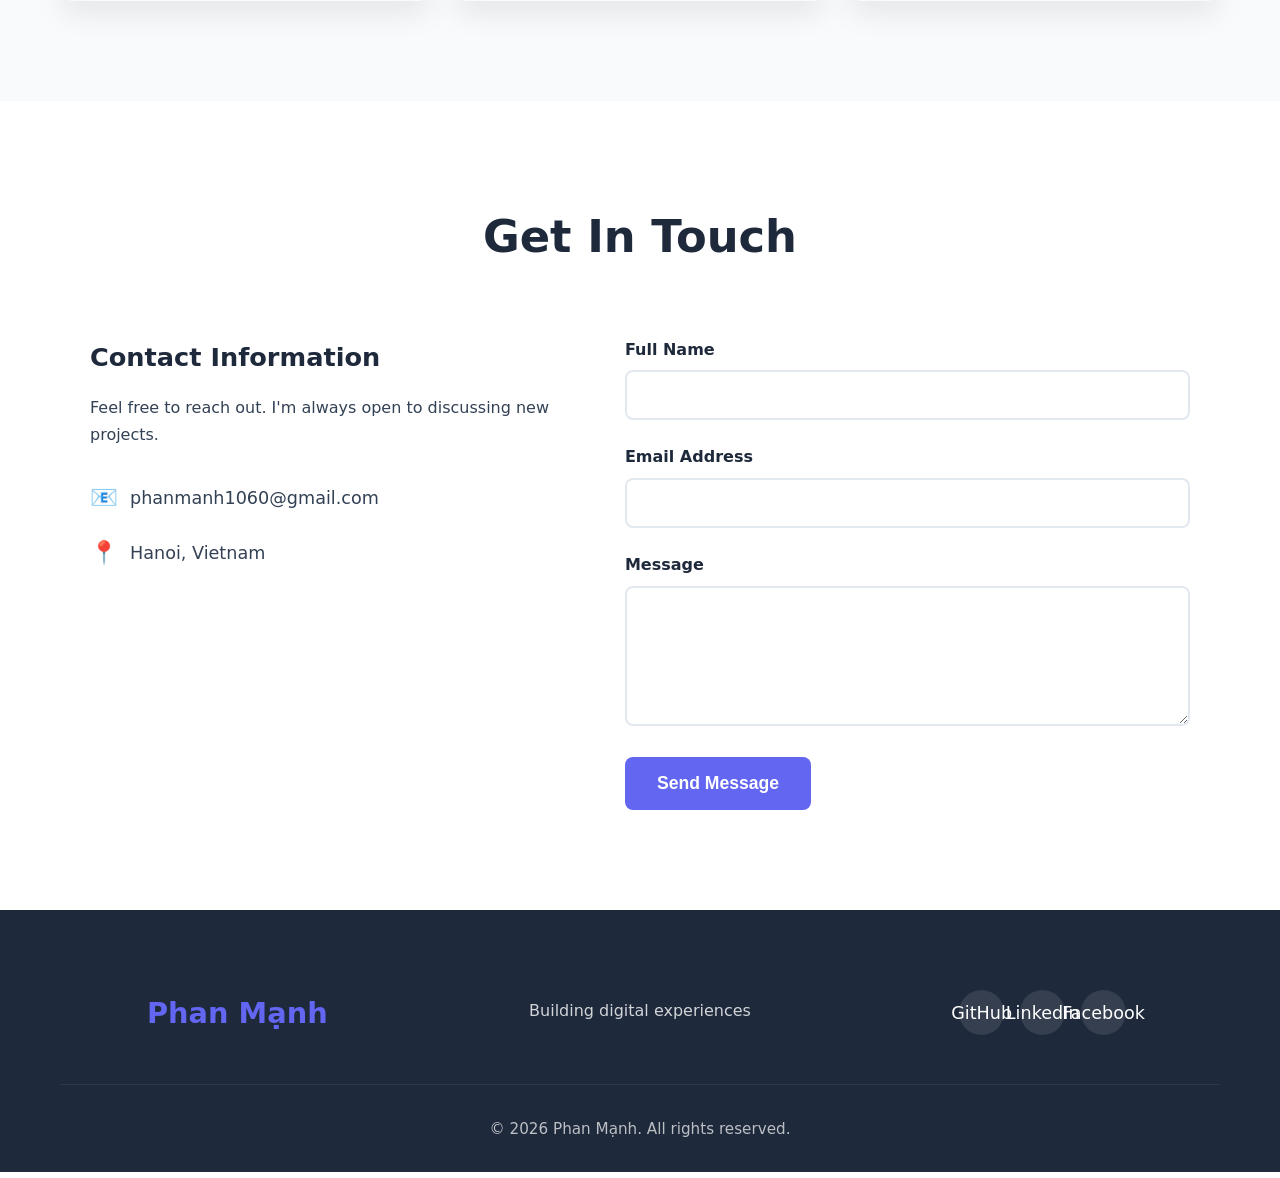
==== commit 47e00112: "[FEATURE] Style contact form inputs" ====
--- a/projects/portfolio_site/index.html
+++ b/projects/portfolio_site/index.html
@@ -13,6 +13,8 @@
     <link rel="stylesheet" href="css/about.css">
     <link rel="stylesheet" href="css/skills.css">
     <link rel="stylesheet" href="css/portfolio.css">
+        <link rel="stylesheet" href="css/contact.css">
+    <link rel="stylesheet" href="css/footer.css">
 </head>
 <body>
     
@@ -162,5 +164,61 @@
             </div>
         </div>
     </section>
+        <!-- CONTACT SECTION -->
+    <section id="contact" class="contact-section">
+        <div class="container">
+            <h2>Get In Touch</h2>
+            <div class="contact-wrapper">
+                <!-- Contact Info -->
+                <div class="contact-info">
+                    <h3>Contact Information</h3>
+                    <p>Feel free to reach out. I'm always open to discussing new projects.</p>
+                    <div class="info-item">
+                        <span class="icon">📧</span>
+                        <span>phanmanh1060@gmail.com</span>
+                    </div>
+                    <div class="info-item">
+                        <span class="icon">📍</span>
+                        <span>Hanoi, Vietnam</span>
+                    </div>
+                </div>
+
+                <!-- Contact Form -->
+                <form class="contact-form">
+                    <div class="form-group">
+                        <label for="name">Full Name</label>
+                        <input type="text" id="name" name="name" required>
+                    </div>
+                    <div class="form-group">
+                        <label for="email">Email Address</label>
+                        <input type="email" id="email" name="email" required>
+                    </div>
+                    <div class="form-group">
+                        <label for="message">Message</label>
+                        <textarea id="message" name="message" rows="6" required></textarea>
+                    </div>
+                    <button type="submit" class="submit-btn">Send Message</button>
+                </form>
+            </div>
+        </div>
+    </section>
+
+    <!-- FOOTER -->
+    <footer class="footer">
+        <div class="container">
+            <div class="footer-content">
+                <div class="footer-logo">Phan Mạnh</div>
+                <p class="footer-tagline">Building digital experiences</p>
+                <div class="social-links">
+                    <a href="#" class="social-link">GitHub</a>
+                    <a href="#" class="social-link">LinkedIn</a>
+                    <a href="#" class="social-link">Facebook</a>
+                </div>
+            </div>
+            <div class="footer-bottom">
+                <p>&copy; 2026 Phan Mạnh. All rights reserved.</p>
+            </div>
+        </div>
+    </footer>
 </body>
 </html>
--- a/projects/portfolio_site/css/contact.css
+++ b/projects/portfolio_site/css/contact.css
@@ -0,0 +1,101 @@
+/* ==================== CONTACT SECTION ==================== */
+.contact-section {
+    padding: 100px 0;
+    background: white;
+}
+
+.contact-section h2 {
+    text-align: center;
+    font-size: 2.8rem;
+    margin-bottom: 4rem;
+    color: var(--color-dark);
+}
+
+.contact-wrapper {
+    display: grid;
+    grid-template-columns: 1fr 1.2fr;
+    gap: 4rem;
+    max-width: 1100px;
+    margin: 0 auto;
+}
+
+.contact-info h3 {
+    font-size: 1.6rem;
+    margin-bottom: 1rem;
+    color: var(--color-dark);
+}
+
+.contact-info p {
+    margin-bottom: 2rem;
+    line-height: 1.7;
+    color: var(--color-text);
+}
+
+.info-item {
+    display: flex;
+    align-items: center;
+    gap: 12px;
+    margin-bottom: 1.2rem;
+    font-size: 1.1rem;
+}
+
+.icon {
+    font-size: 1.4rem;
+}
+
+/* Form Styling */
+.contact-form {
+    display: flex;
+    flex-direction: column;
+    gap: 1.5rem;
+}
+
+.form-group label {
+    display: block;
+    margin-bottom: 0.5rem;
+    font-weight: 600;
+    color: var(--color-dark);
+}
+
+.form-group input,
+.form-group textarea {
+    width: 100%;
+    padding: 14px 16px;
+    border: 2px solid #e2e8f0;
+    border-radius: var(--radius);
+    font-size: 1rem;
+    transition: var(--transition);
+}
+
+.form-group input:focus,
+.form-group textarea:focus {
+    outline: none;
+    border-color: var(--color-primary);
+    box-shadow: 0 0 0 4px rgba(99, 102, 241, 0.1);
+}
+
+.submit-btn {
+    padding: 16px 32px;
+    background: var(--color-primary);
+    color: white;
+    border: none;
+    border-radius: var(--radius);
+    font-size: 1.1rem;
+    font-weight: 600;
+    cursor: pointer;
+    transition: var(--transition);
+    align-self: flex-start;
+}
+
+.submit-btn:hover {
+    background: #4f46e5;
+    transform: translateY(-3px);
+}
+
+/* Responsive */
+@media (max-width: 768px) {
+    .contact-wrapper {
+        grid-template-columns: 1fr;
+        gap: 3rem;
+    }
+}
--- a/projects/portfolio_site/css/footer.css
+++ b/projects/portfolio_site/css/footer.css
@@ -0,0 +1,66 @@
+/* ==================== FOOTER ==================== */
+.footer {
+    background: var(--color-dark);
+    color: white;
+    padding: 80px 0 30px;
+}
+
+.footer-content {
+    display: grid;
+    grid-template-columns: 1fr 1fr 1fr;
+    gap: 3rem;
+    text-align: center;
+    margin-bottom: 3rem;
+}
+
+.footer-logo {
+    font-size: 1.8rem;
+    font-weight: 700;
+    color: var(--color-primary);
+}
+
+.footer-tagline {
+    opacity: 0.8;
+    margin-top: 0.5rem;
+}
+
+.social-links {
+    display: flex;
+    justify-content: center;
+    gap: 1rem;
+}
+
+.social-link {
+    width: 45px;
+    height: 45px;
+    background: rgba(255,255,255,0.1);
+    border-radius: 50%;
+    display: flex;
+    align-items: center;
+    justify-content: center;
+    color: white;
+    font-size: 1.1rem;
+    transition: var(--transition);
+    text-decoration: none;
+}
+
+.social-link:hover {
+    background: var(--color-primary);
+    transform: translateY(-5px);
+}
+
+.footer-bottom {
+    text-align: center;
+    padding-top: 2rem;
+    border-top: 1px solid rgba(255,255,255,0.1);
+    opacity: 0.7;
+    font-size: 0.95rem;
+}
+
+/* Responsive */
+@media (max-width: 768px) {
+    .footer-content {
+        grid-template-columns: 1fr;
+        gap: 2.5rem;
+    }
+}
